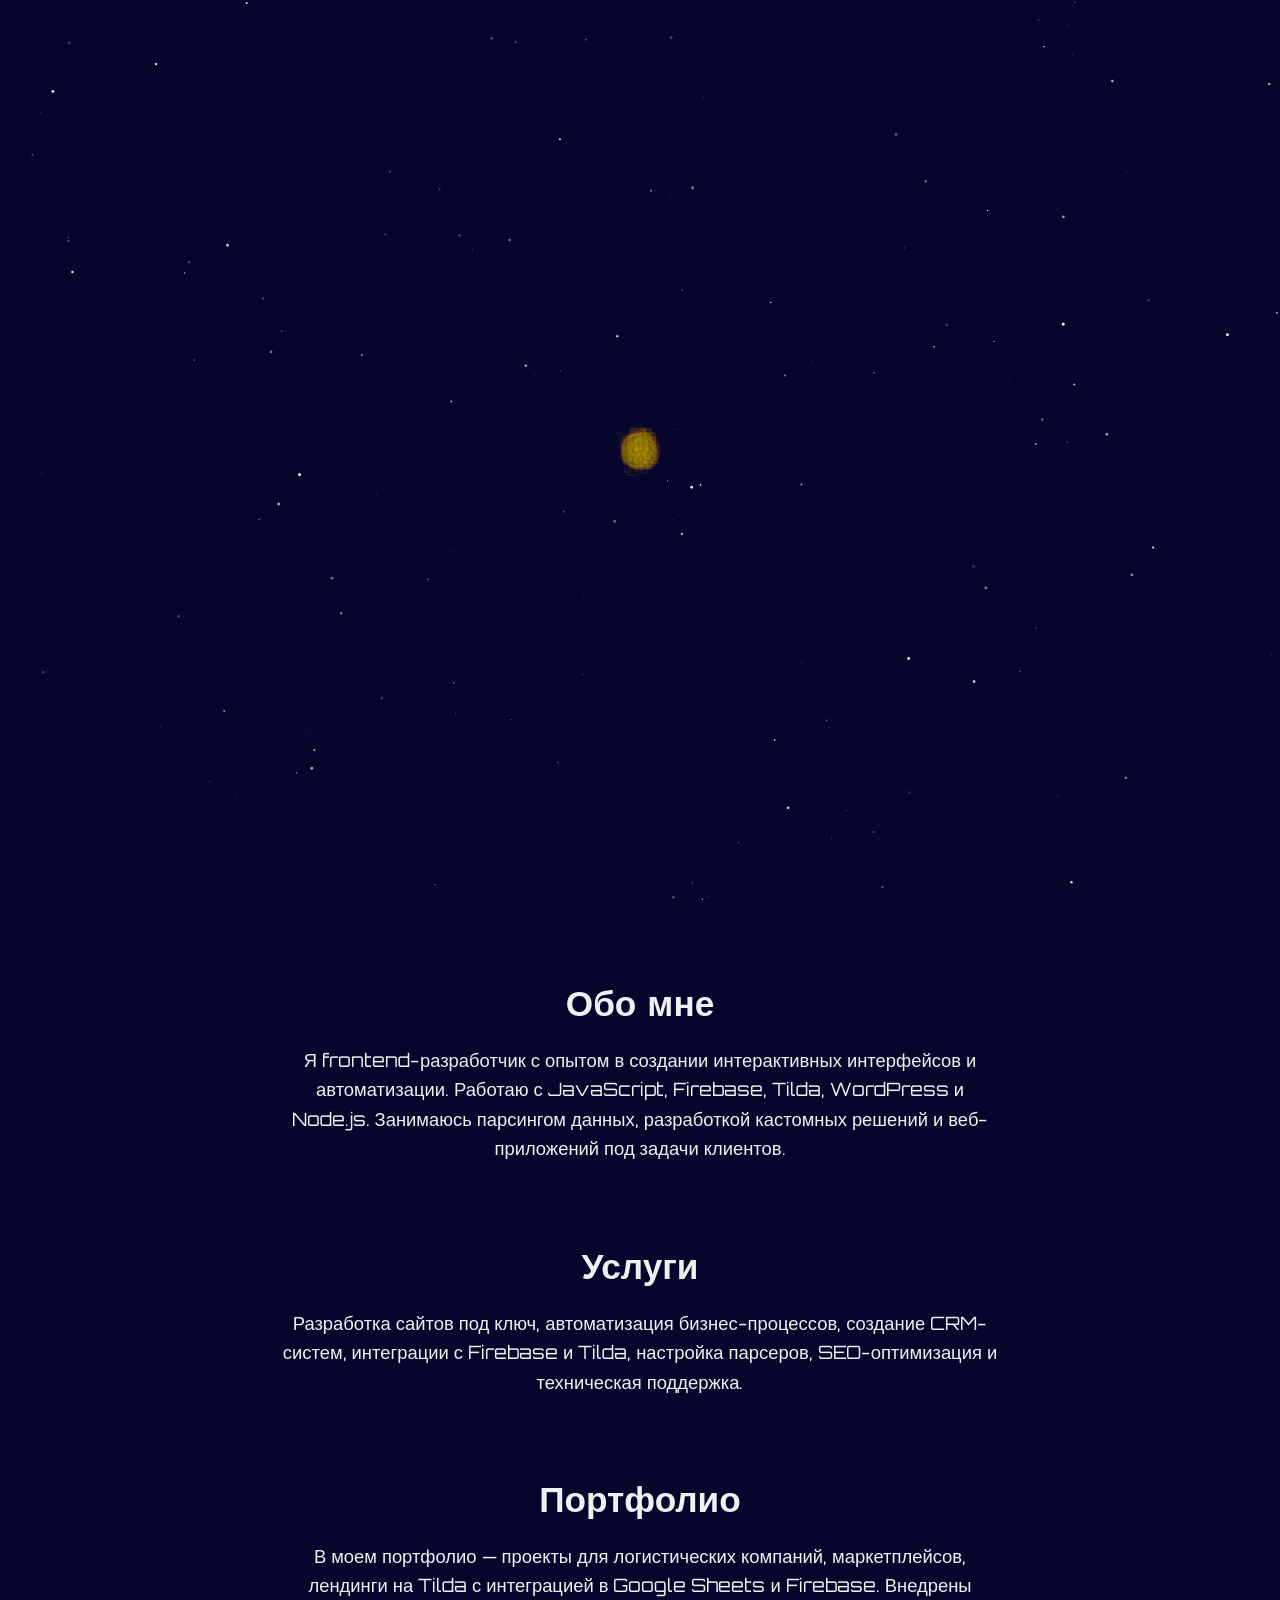
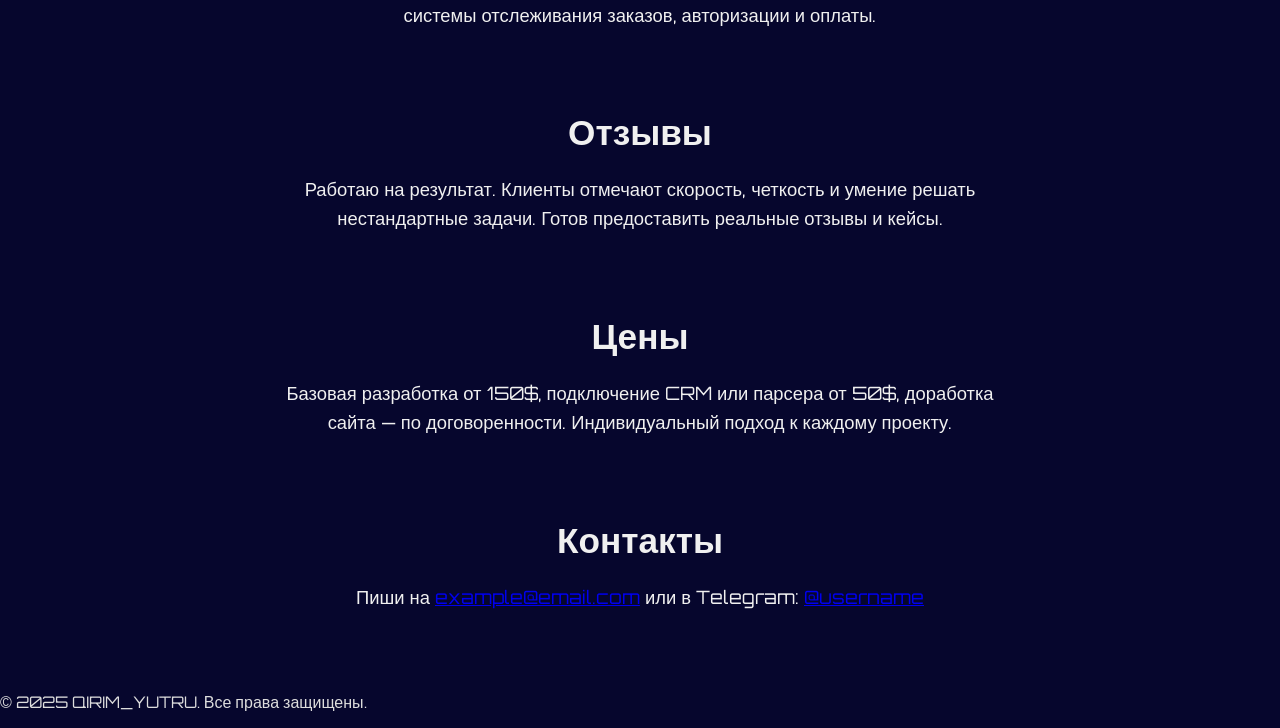
==== index.html @ f1094c7c "Update index.html" ====
<!DOCTYPE html>
<html lang="ru">
<head>
  <meta charset="UTF-8" />
  <meta name="viewport" content="width=device-width, initial-scale=1.0" />
  <title>Qirim Yurtu</title>

  <!-- Подключаем Orbitron -->
  <link href="https://fonts.googleapis.com/css2?family=Orbitron:wght@700&display=swap" rel="stylesheet" />

  <!-- Подключаем внешний CSS -->
  <link rel="stylesheet" href="style.css" />
</head>
<body>
  <canvas id="stars-canvas" style="position: fixed; top: 0; left: 0; pointer-events: none; z-index: 0;"></canvas>

  <div id="animation-container">
  <canvas id="canvas"></canvas>

  <div id="icons">
    <img src="https://cdn-icons-png.flaticon.com/512/25/25231.png" alt="GitHub" />
    <img src="https://cdn-icons-png.flaticon.com/512/732/732200.png" alt="HTML5" />
    <img src="https://cdn-icons-png.flaticon.com/512/174/174857.png" alt="LinkedIn" />
  </div>
</div>


  <!-- ОБО МНЕ -->
  <section id="about" class="content-block reveal">
    <h2>Обо мне</h2>
    <p>Я frontend-разработчик с опытом в создании интерактивных интерфейсов и автоматизации. Работаю с JavaScript, Firebase, Tilda, WordPress и Node.js. Занимаюсь парсингом данных, разработкой кастомных решений и веб-приложений под задачи клиентов.</p>
  </section>

  <!-- УСЛУГИ -->
  <section id="services" class="content-block reveal">
    <h2>Услуги</h2>
    <p>Разработка сайтов под ключ, автоматизация бизнес-процессов, создание CRM-систем, интеграции с Firebase и Tilda, настройка парсеров, SEO-оптимизация и техническая поддержка.</p>
  </section>

  <!-- ПОРТФОЛИО -->
  <section id="portfolio" class="content-block reveal">
    <h2>Портфолио</h2>
    <p>В моем портфолио — проекты для логистических компаний, маркетплейсов, лендинги на Tilda с интеграцией в Google Sheets и Firebase. Внедрены системы отслеживания заказов, авторизации и оплаты.</p>
  </section>

  <!-- ОТЗЫВЫ -->
  <section id="testimonials" class="content-block reveal">
    <h2>Отзывы</h2>
    <p>Работаю на результат. Клиенты отмечают скорость, четкость и умение решать нестандартные задачи. Готов предоставить реальные отзывы и кейсы.</p>
  </section>

  <!-- ЦЕНЫ -->
  <section id="pricing" class="content-block reveal">
    <h2>Цены</h2>
    <p>Базовая разработка от 150$, подключение CRM или парсера от 50$, доработка сайта — по договоренности. Индивидуальный подход к каждому проекту.</p>
  </section>

  <!-- КОНТАКТЫ -->
  <section id="contacts" class="content-block reveal">
    <h2>Контакты</h2>
    <p>Пиши на <a href="mailto:example@email.com">example@email.com</a> или в Telegram: <a href="https://t.me/username" target="_blank">@username</a></p>
  </section>
<footer class="footer">
  <p>© 2025 QIRIM_YUTRU. Все права защищены.</p>
</footer>

  <!-- Подключаем внешний JS -->
  <script src="script.js"></script>
</body>
</html>
---- style.css ----
#animation-container {
  position: relative;
  overflow: hidden;
  height: 100vh;
  background: transparent; /* убрать градиент или заменить на прозрачный */
  display: flex;
  justify-content: center;
  align-items: center;
  flex-direction: column;
}

.parallax-layer {
  position: absolute;
  width: 100%;
  height: 100%;
  top: 0;
  left: 0;
  pointer-events: none;
  will-change: transform;
}

#icons {
  display: flex;
  gap: 40px;
  opacity: 0;
  transition: opacity 1.5s ease;
  position: absolute;
  bottom: 40px;
  left: 50%;
  transform: translateX(-50%);
  pointer-events: auto;
  z-index: 10;
}

#icons.visible {
  opacity: 1;
}

#icons img {
  width: 50px;
  height: 50px;
  user-select: none;
}

.content-block {
  max-width: 720px;
  margin: 80px auto;
  padding: 0 20px;
  font-family: 'Orbitron', sans-serif;
  color: #f0f0f0;
  text-align: center;
}

.content-block h2 {
  margin-bottom: 20px;
  font-size: 2.2rem;
}

.content-block p {
  font-size: 1.15rem;
  line-height: 1.6;
}

/* Сброс и базовые стили */
body, html {
  margin: 0;
  padding: 0;
  background-color: #06062d;
  color: #ddd;
  font-family: 'Orbitron', sans-serif;
}
#stars-canvas {
  position: absolute;
  top: 0; left: 0;
  width: 100%;
  height: 100%;
  z-index: 0;
  pointer-events: none;
}
#canvas {
  position: relative;
  z-index: 1;
}
.reveal {
  opacity: 0;
  transform: translateY(30px);
  transition: all 0.8s ease;
  will-change: opacity, transform;
}


.reveal.active {
  opacity: 1;
  transform: translateY(0);
}
#icons img {
  filter: brightness(1.5) drop-shadow(0 0 5px white);
  transition: filter 0.3s ease, transform 0.3s ease;
}

#icons img:hover {
  filter: brightness(2) drop-shadow(0 0 10px white);
  transform: scale(1.1);
}
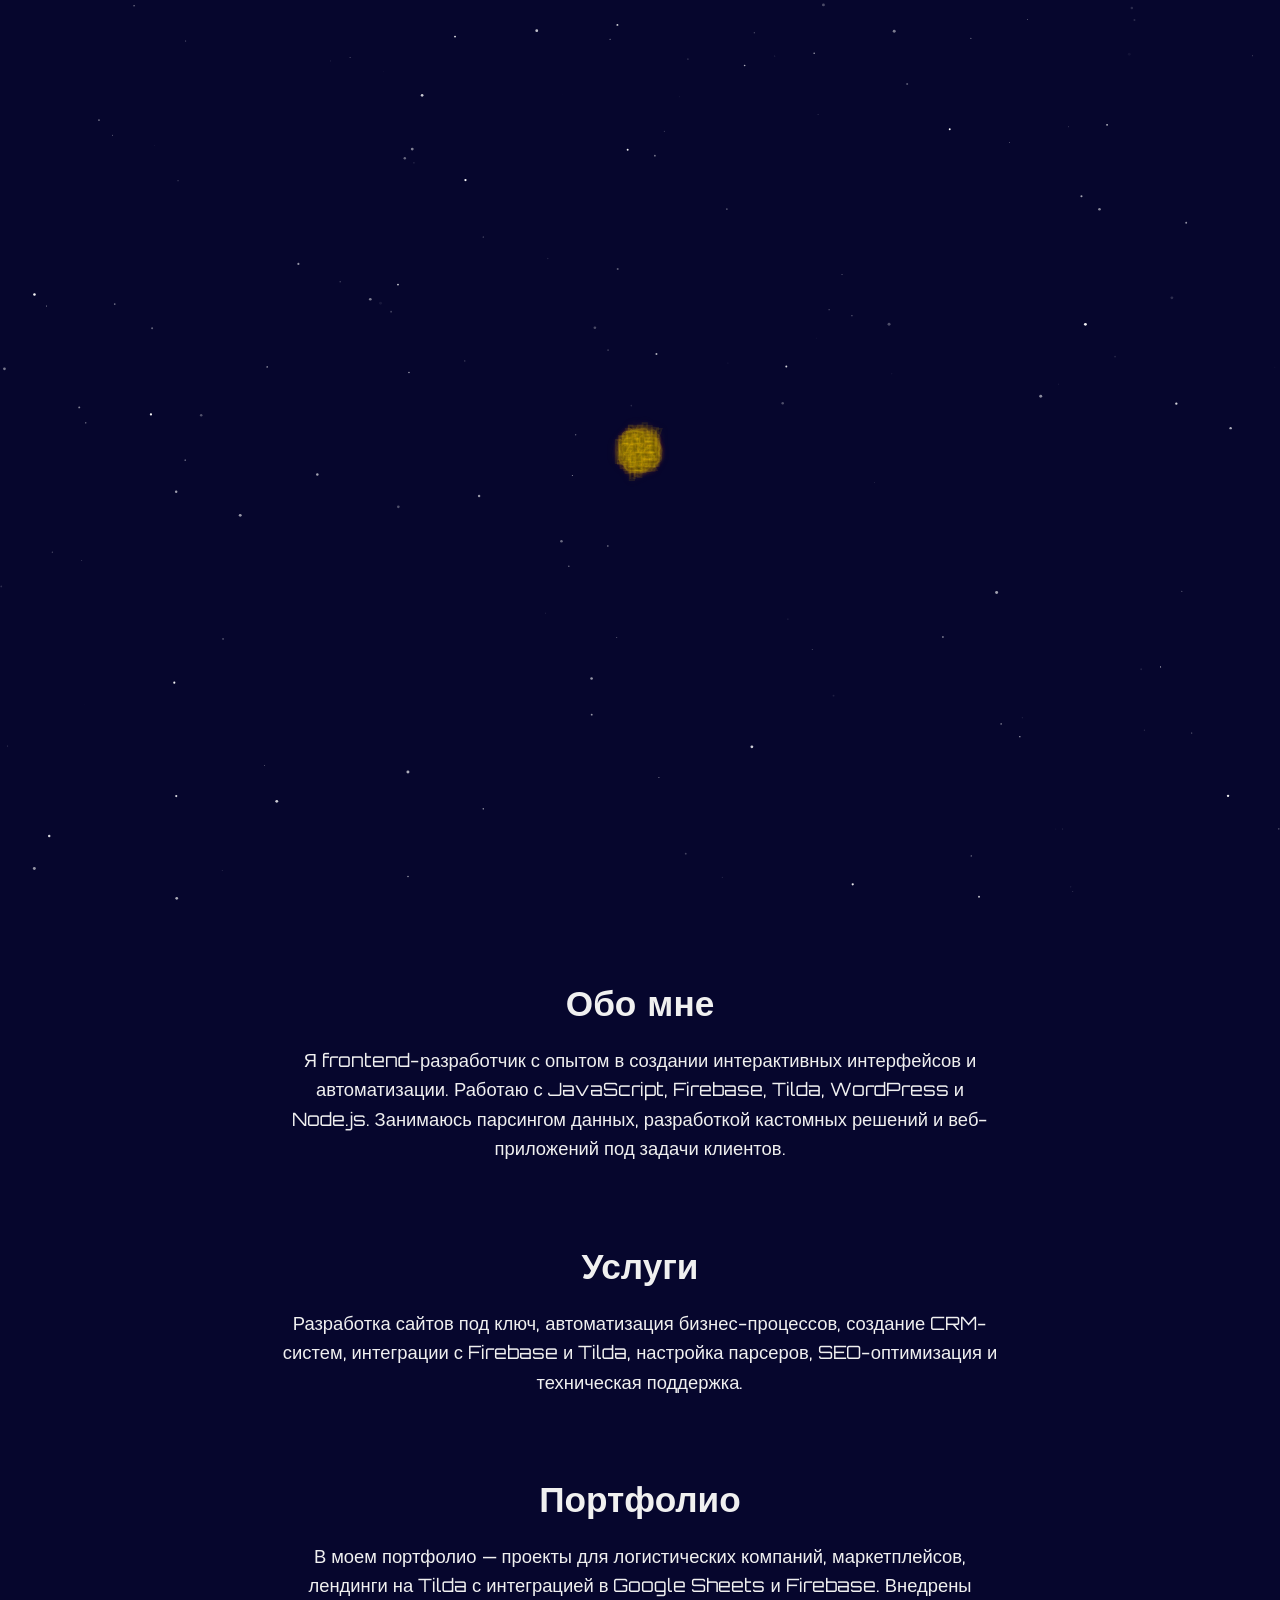
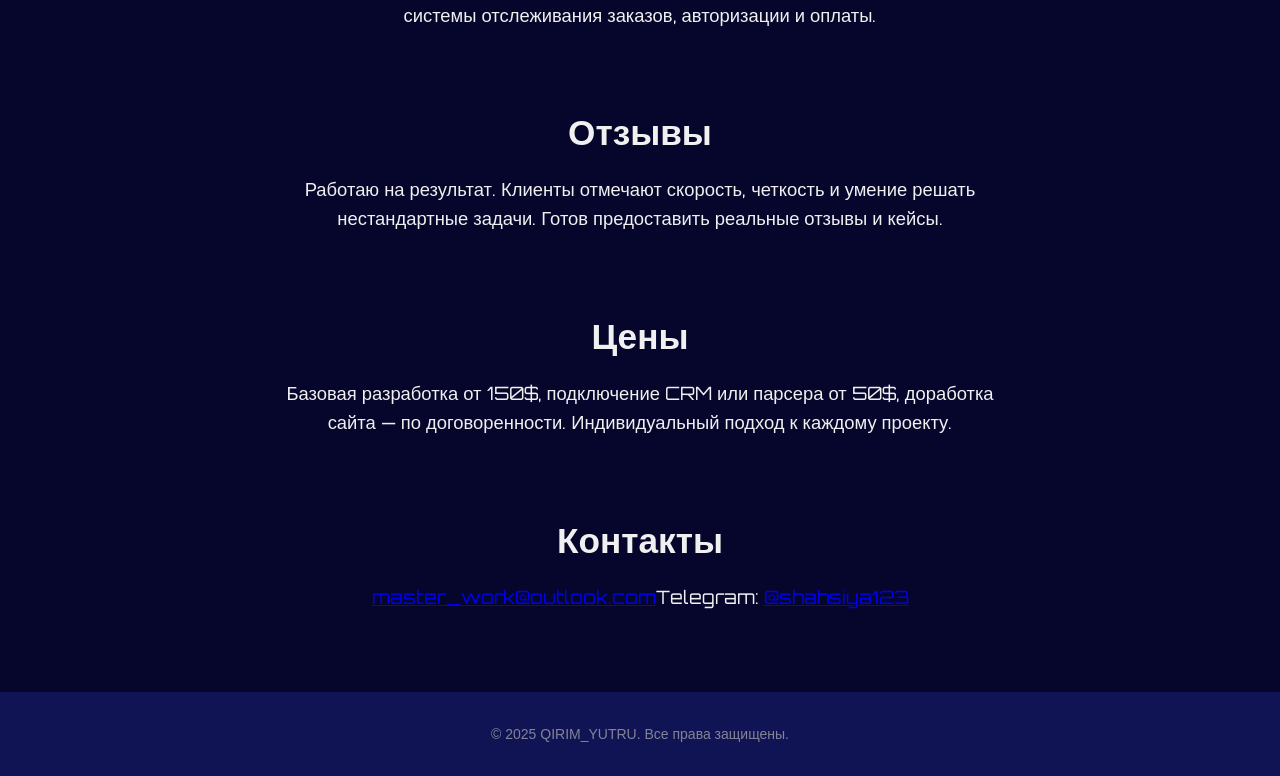
==== commit 2c0ce403: "Update index.html" ====
--- a/index.html
+++ b/index.html
@@ -58,7 +58,7 @@
   <!-- КОНТАКТЫ -->
   <section id="contacts" class="content-block reveal">
     <h2>Контакты</h2>
-    <p>Пиши на <a href="mailto:example@email.com">example@email.com</a> или в Telegram: <a href="https://t.me/username" target="_blank">@username</a></p>
+    <p> <a href="mailto:master_work@outlook.com">master_work@outlook.com</a>Telegram: <a href="https://t.me/shahsiya123" target="_blank">@shahsiya123</a></p>
   </section>
 <footer class="footer">
   <p>© 2025 QIRIM_YUTRU. Все права защищены.</p>
--- a/style.css
+++ b/style.css
@@ -102,4 +102,22 @@
   filter: brightness(2) drop-shadow(0 0 10px white);
   transform: scale(1.1);
 }
+.footer {
+  background-color: #1a237e;
+  color: #fff;
+  text-align: center;
+  padding: 20px 15px;
+  font-size: 14px;
+  font-family: Arial, sans-serif;
+  user-select: none;
+  margin-top: 40px;
+  opacity: 0.5;
+}
 
+@media (max-width: 600px) {
+  .footer {
+    font-size: 12px;
+    padding: 15px 10px;
+  }
+}
+
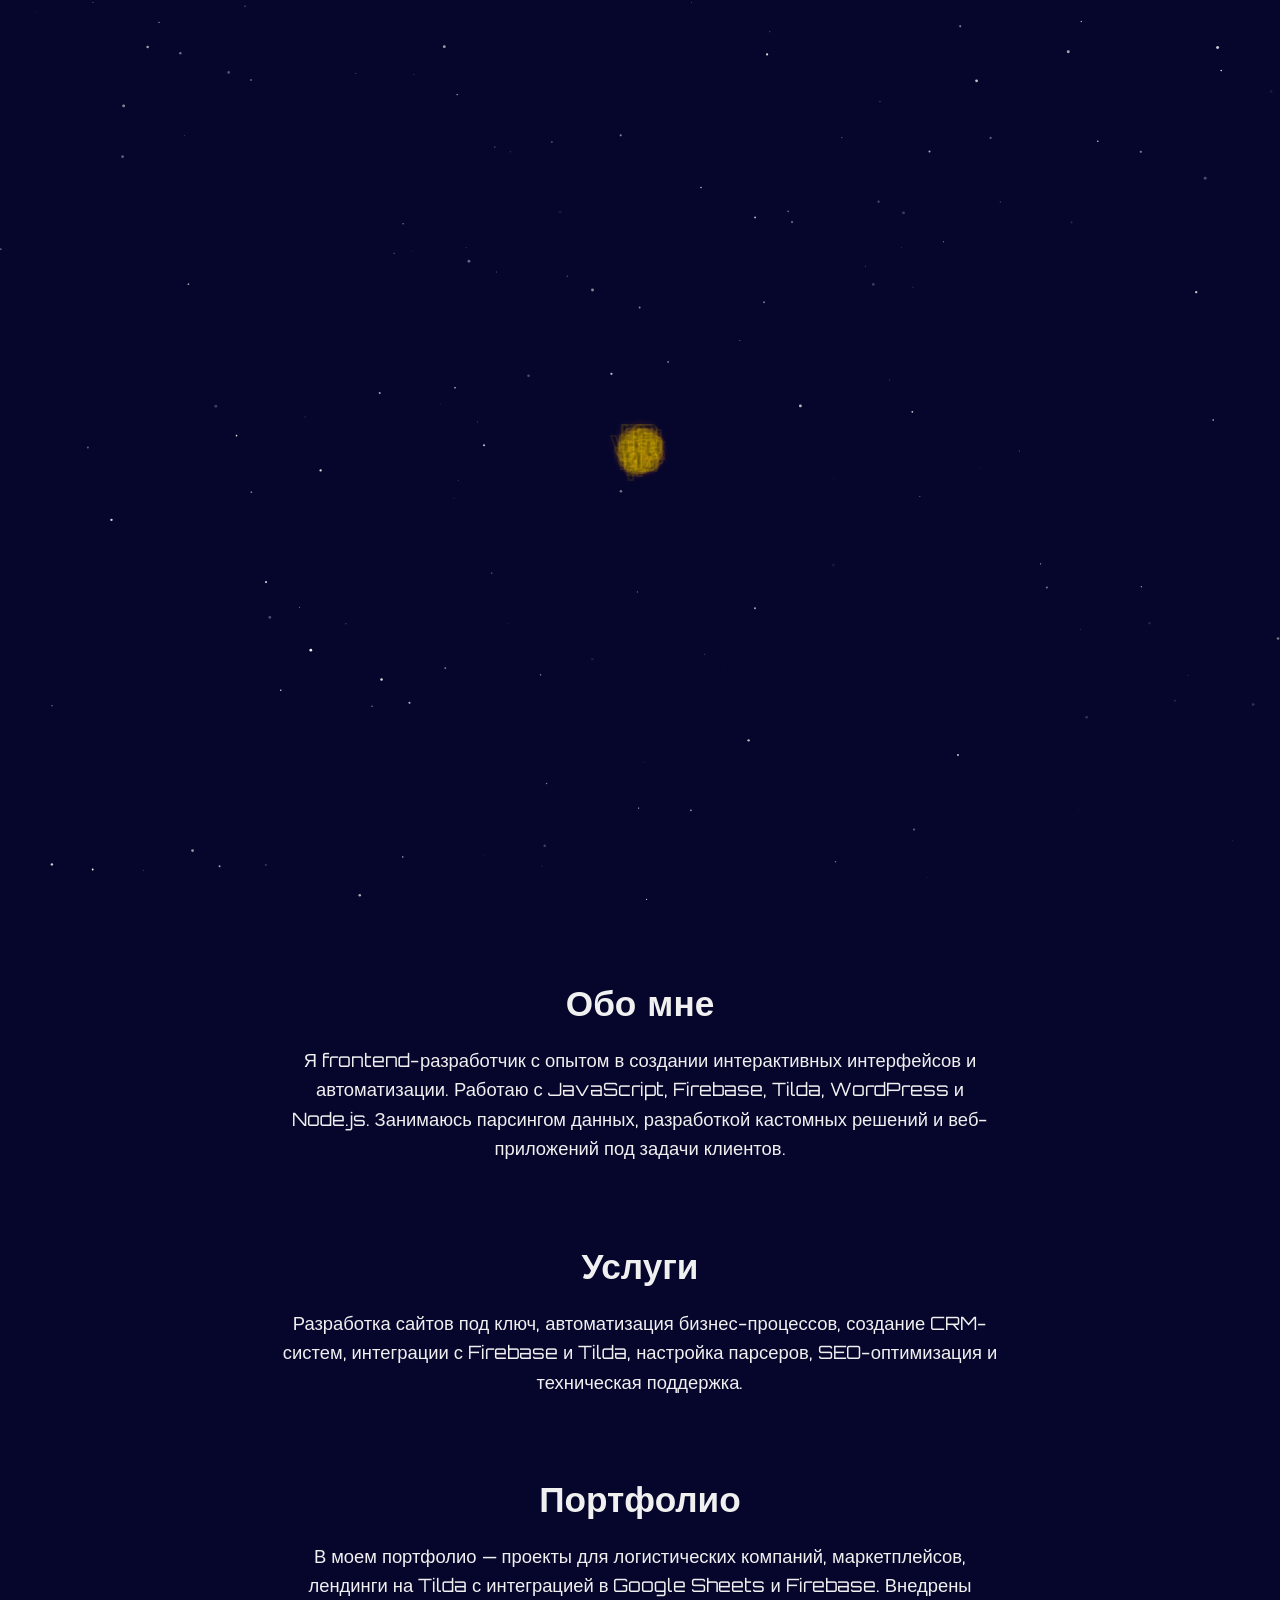
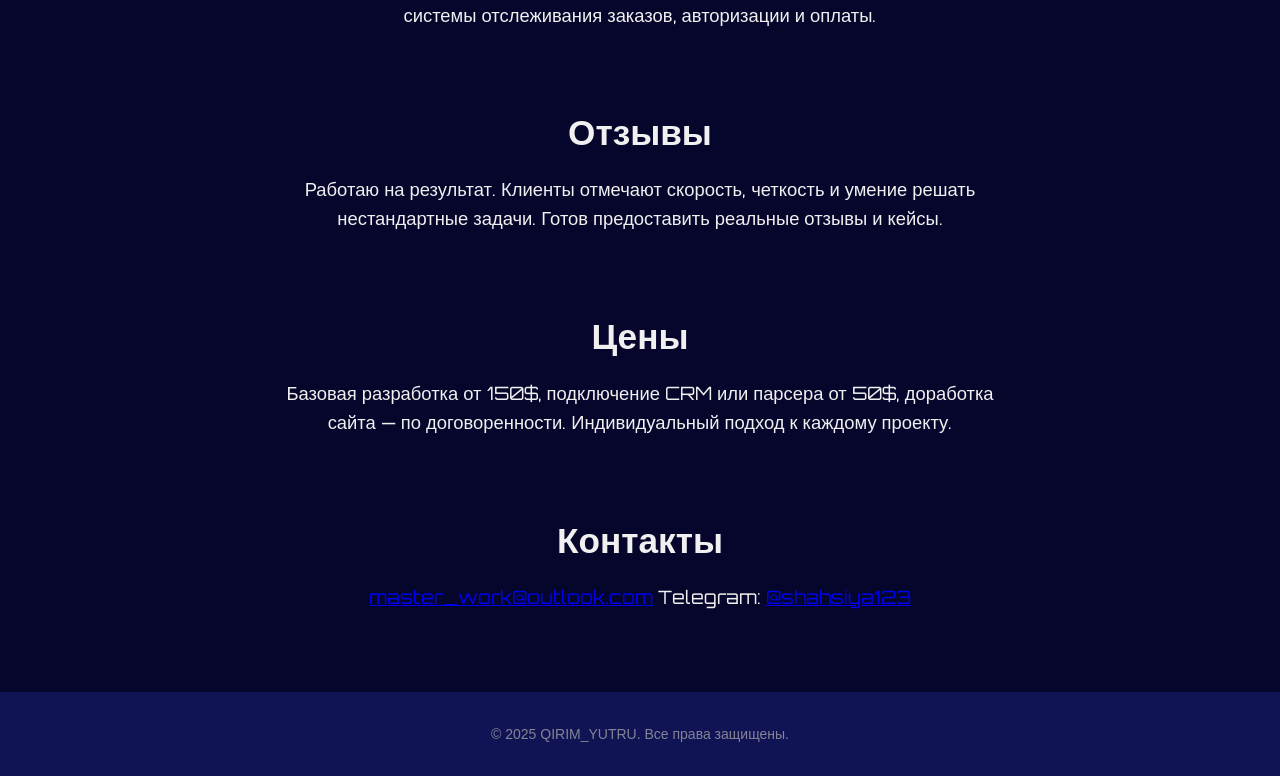
==== commit 51cb5820: "Update index.html" ====
--- a/index.html
+++ b/index.html
@@ -58,7 +58,7 @@
   <!-- КОНТАКТЫ -->
   <section id="contacts" class="content-block reveal">
     <h2>Контакты</h2>
-    <p> <a href="mailto:master_work@outlook.com">master_work@outlook.com</a>Telegram: <a href="https://t.me/shahsiya123" target="_blank">@shahsiya123</a></p>
+    <p> <a href="mailto:master_work@outlook.com"> master_work@outlook.com</a> Telegram: <a href="https://t.me/shahsiya123" target="_blank">@shahsiya123</a></p>
   </section>
 <footer class="footer">
   <p>© 2025 QIRIM_YUTRU. Все права защищены.</p>
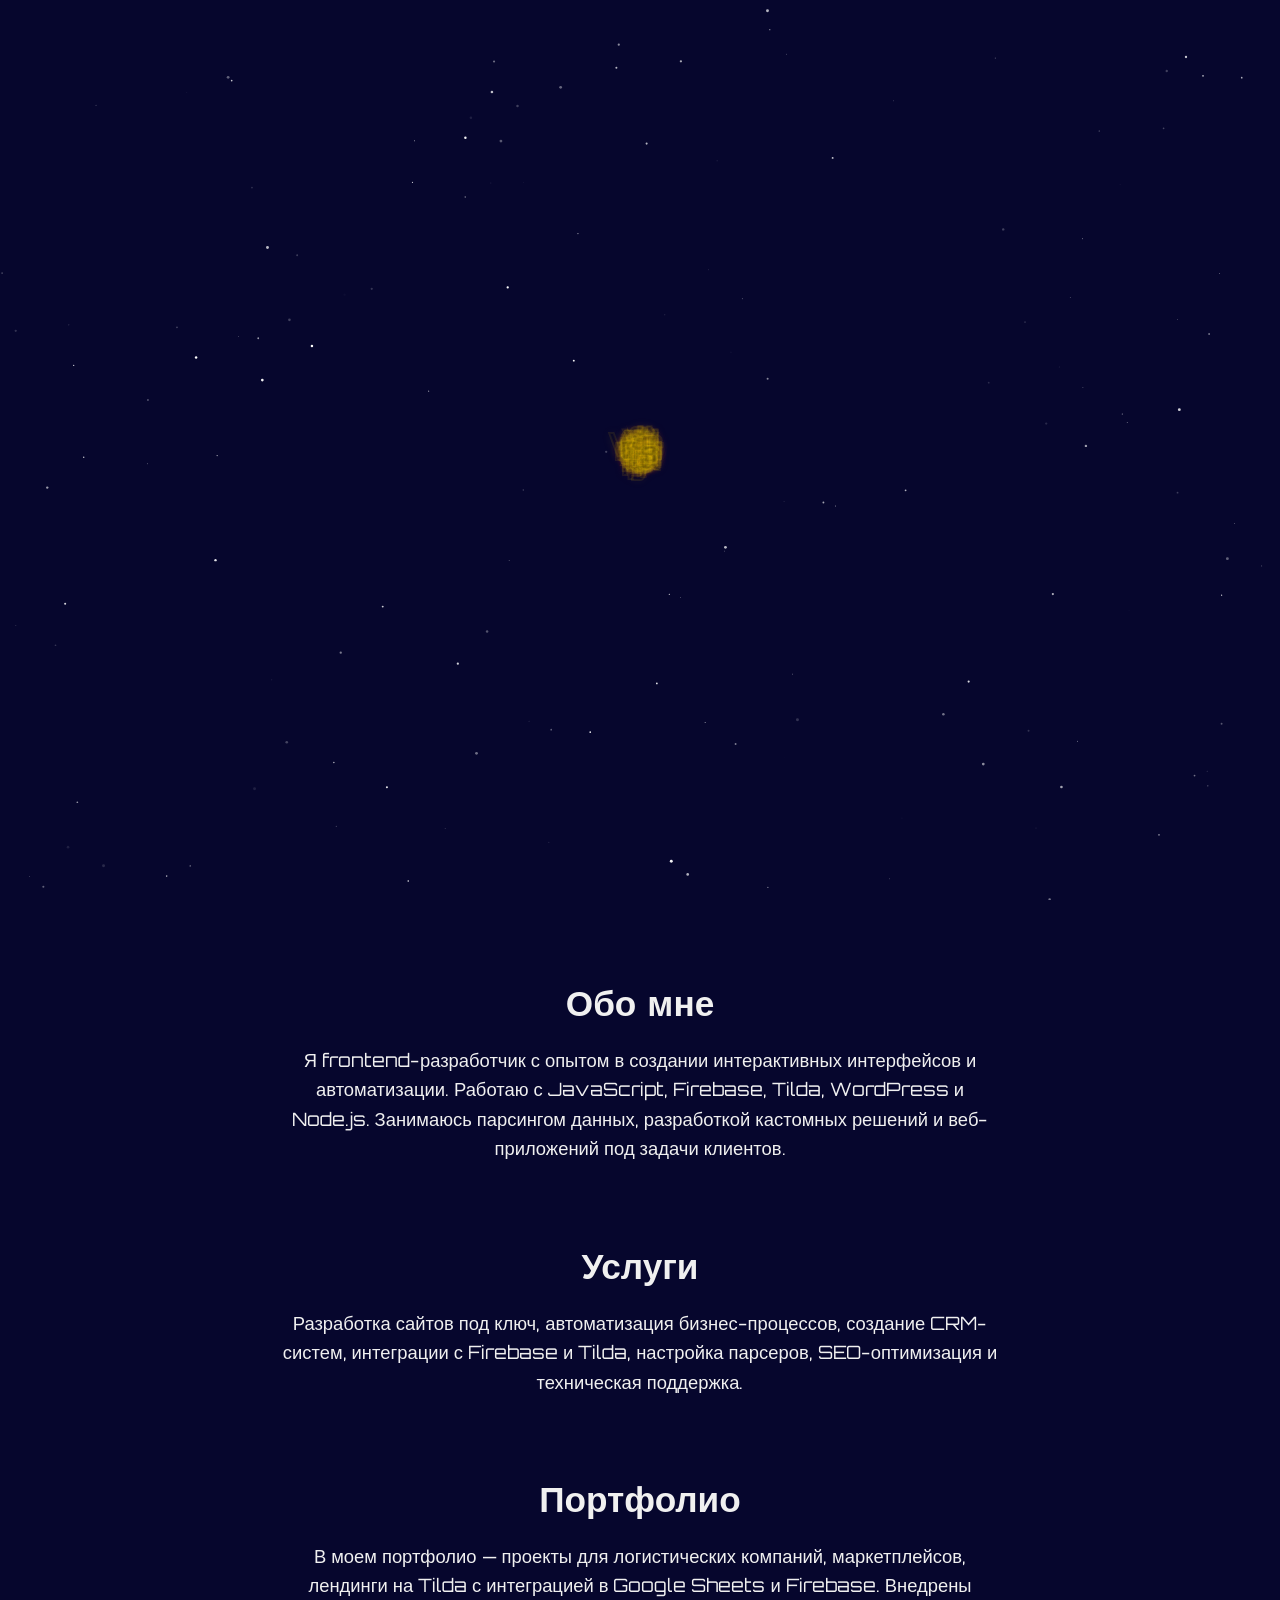
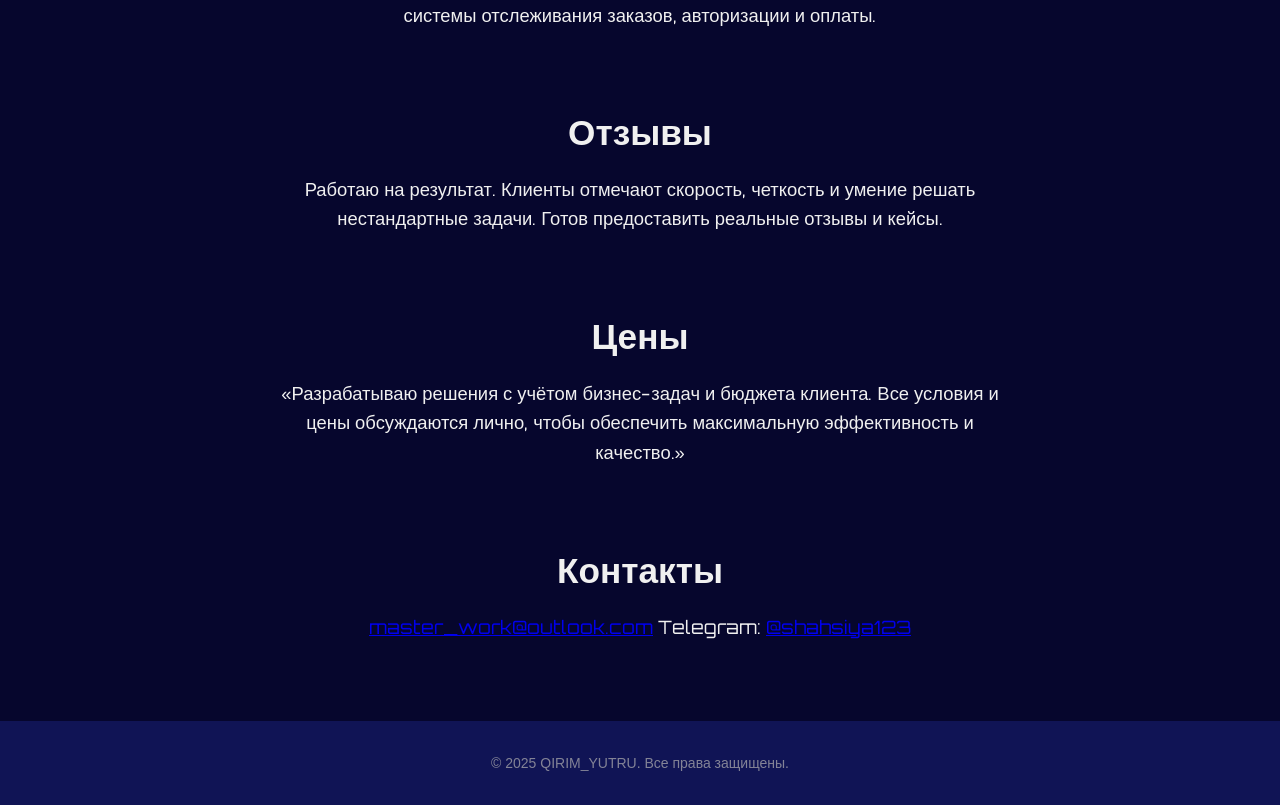
==== commit 0d9bcf6a: "Update index.html" ====
--- a/index.html
+++ b/index.html
@@ -52,7 +52,7 @@
   <!-- ЦЕНЫ -->
   <section id="pricing" class="content-block reveal">
     <h2>Цены</h2>
-    <p>Базовая разработка от 150$, подключение CRM или парсера от 50$, доработка сайта — по договоренности. Индивидуальный подход к каждому проекту.</p>
+    <p>«Разрабатываю решения с учётом бизнес-задач и бюджета клиента. Все условия и цены обсуждаются лично, чтобы обеспечить максимальную эффективность и качество.»</p>
   </section>
 
   <!-- КОНТАКТЫ -->
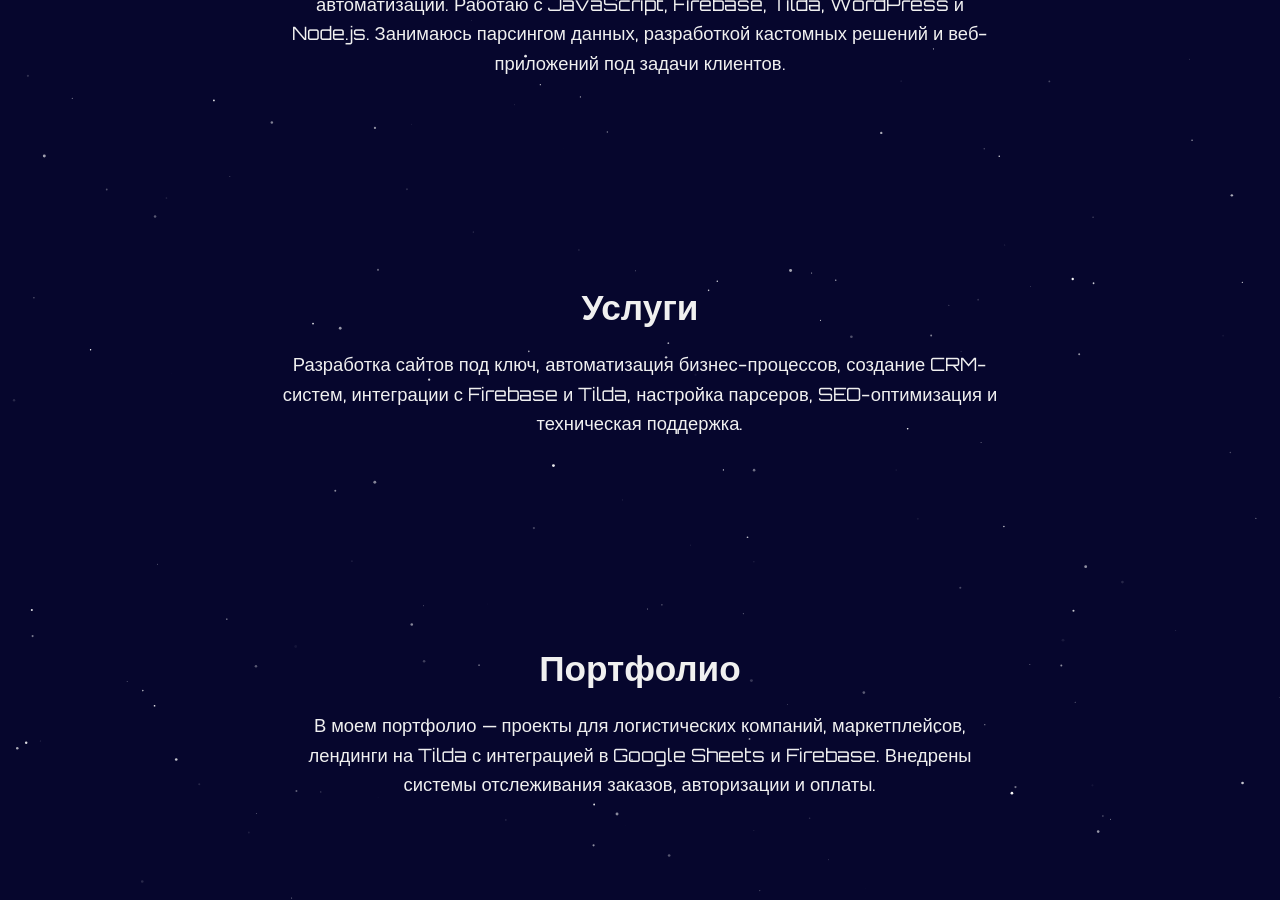
==== commit e2abf6ad: "Update index.html" ====
--- a/index.html
+++ b/index.html
@@ -17,11 +17,17 @@
   <div id="animation-container">
   <canvas id="canvas"></canvas>
 
-  <div id="icons">
+<div id="icons">
+  <a href="https://github.com/shahsiya" target="_blank" rel="noopener noreferrer">
     <img src="https://cdn-icons-png.flaticon.com/512/25/25231.png" alt="GitHub" />
+  </a>
+  <a href="mailto:master_work@outlook.com" target="_blank" rel="noopener noreferrer">
     <img src="https://cdn-icons-png.flaticon.com/512/732/732200.png" alt="HTML5" />
+  </a>
+  <a href="https://linkedin.com/in/khalid-osmanohlu-95247a1a4" target="_blank" rel="noopener noreferrer">
     <img src="https://cdn-icons-png.flaticon.com/512/174/174857.png" alt="LinkedIn" />
-  </div>
+  </a>
+</div
 </div>
 
 
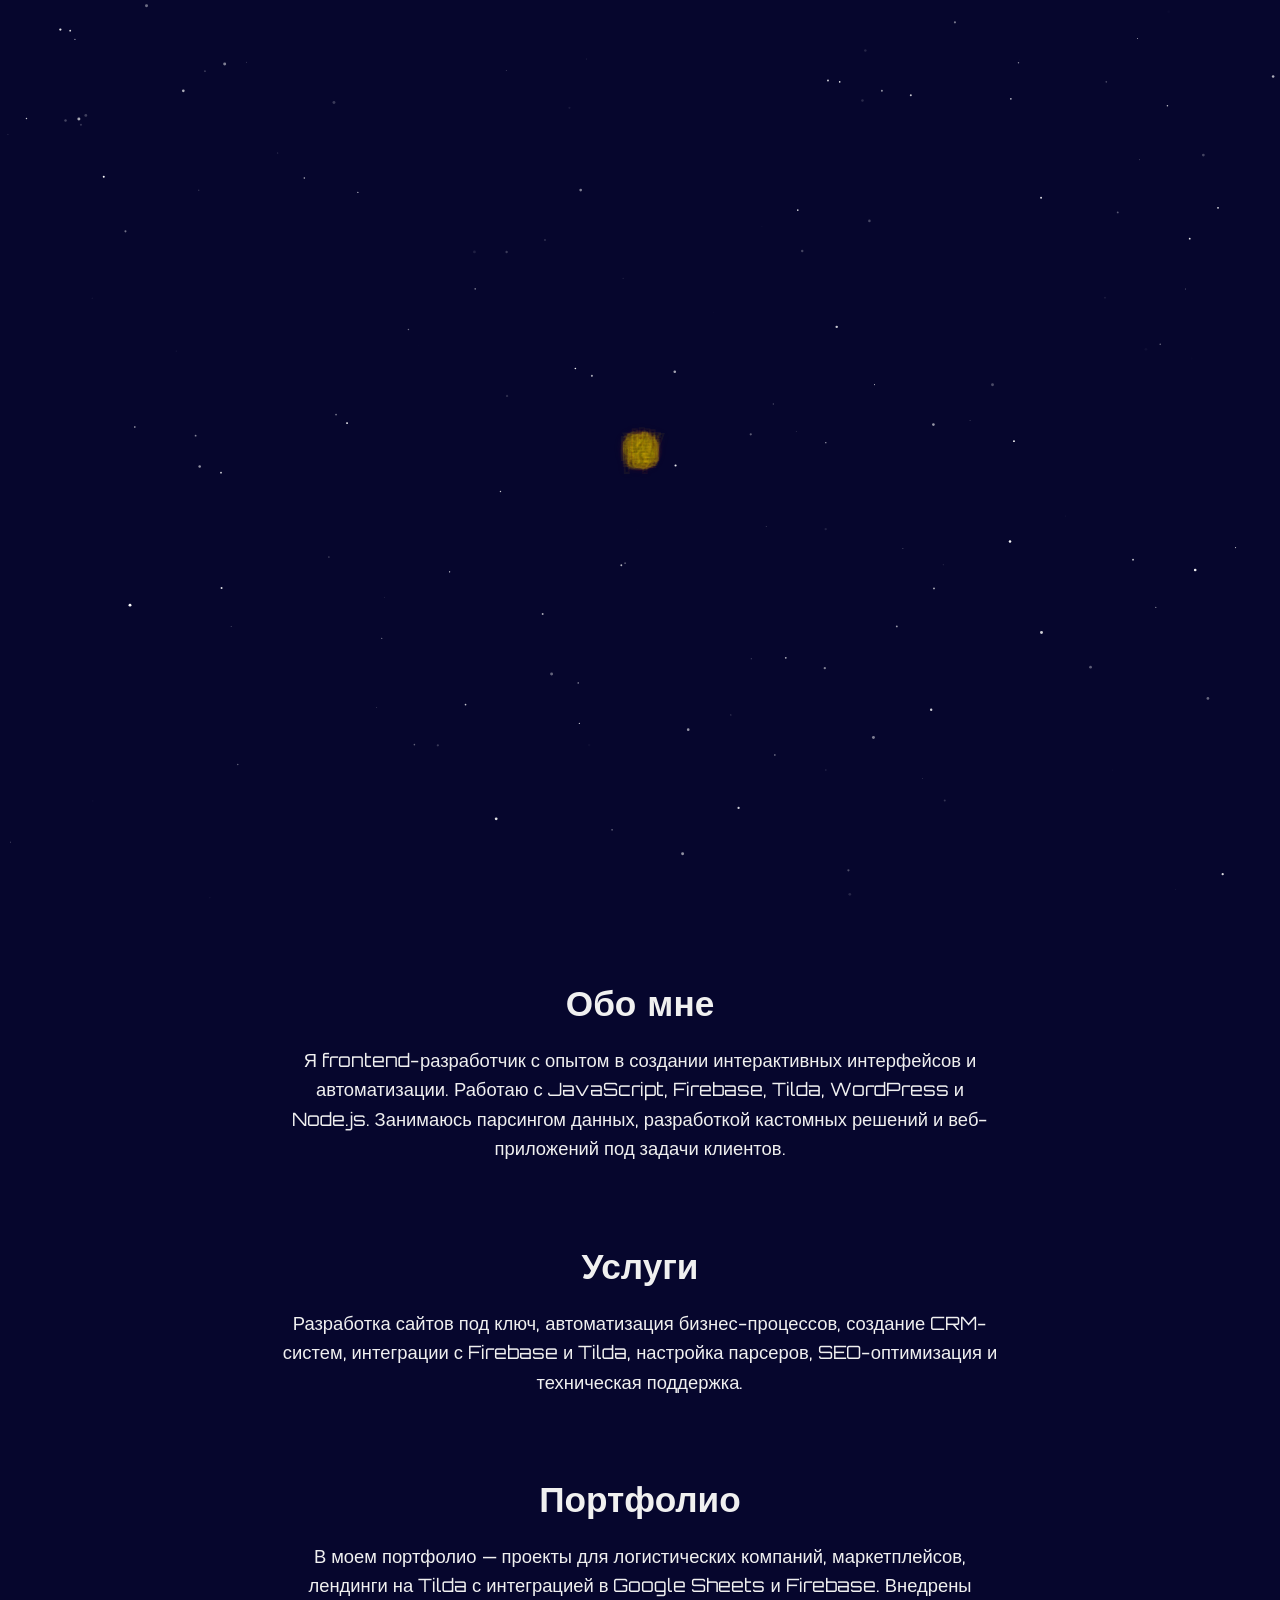
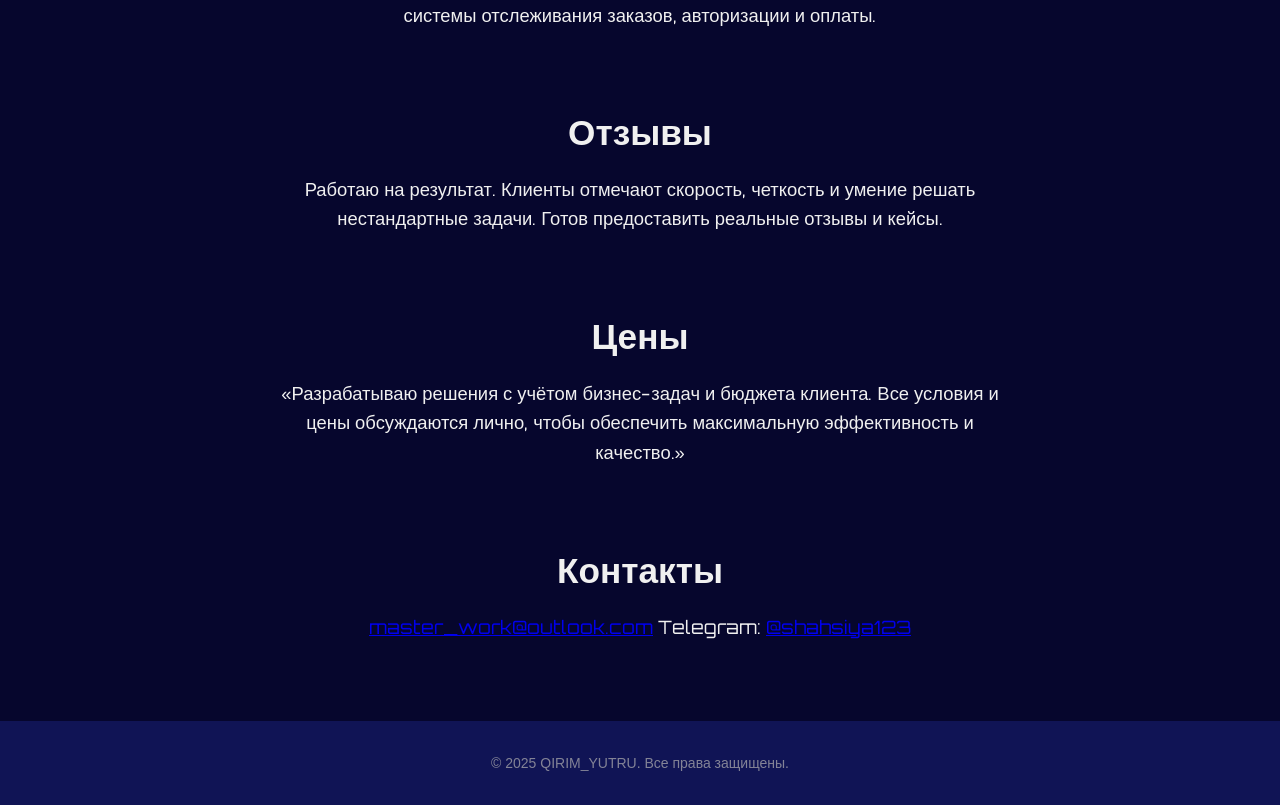
==== commit 24f0a8b7: "Update index.html" ====
--- a/index.html
+++ b/index.html
@@ -18,16 +18,10 @@
   <canvas id="canvas"></canvas>
 
 <div id="icons">
-  <a href="https://github.com/shahsiya" target="_blank" rel="noopener noreferrer">
     <img src="https://cdn-icons-png.flaticon.com/512/25/25231.png" alt="GitHub" />
-  </a>
-  <a href="mailto:master_work@outlook.com" target="_blank" rel="noopener noreferrer">
     <img src="https://cdn-icons-png.flaticon.com/512/732/732200.png" alt="HTML5" />
-  </a>
-  <a href="https://linkedin.com/in/khalid-osmanohlu-95247a1a4" target="_blank" rel="noopener noreferrer">
     <img src="https://cdn-icons-png.flaticon.com/512/174/174857.png" alt="LinkedIn" />
-  </a>
-</div
+  </div>
 </div>
 
 
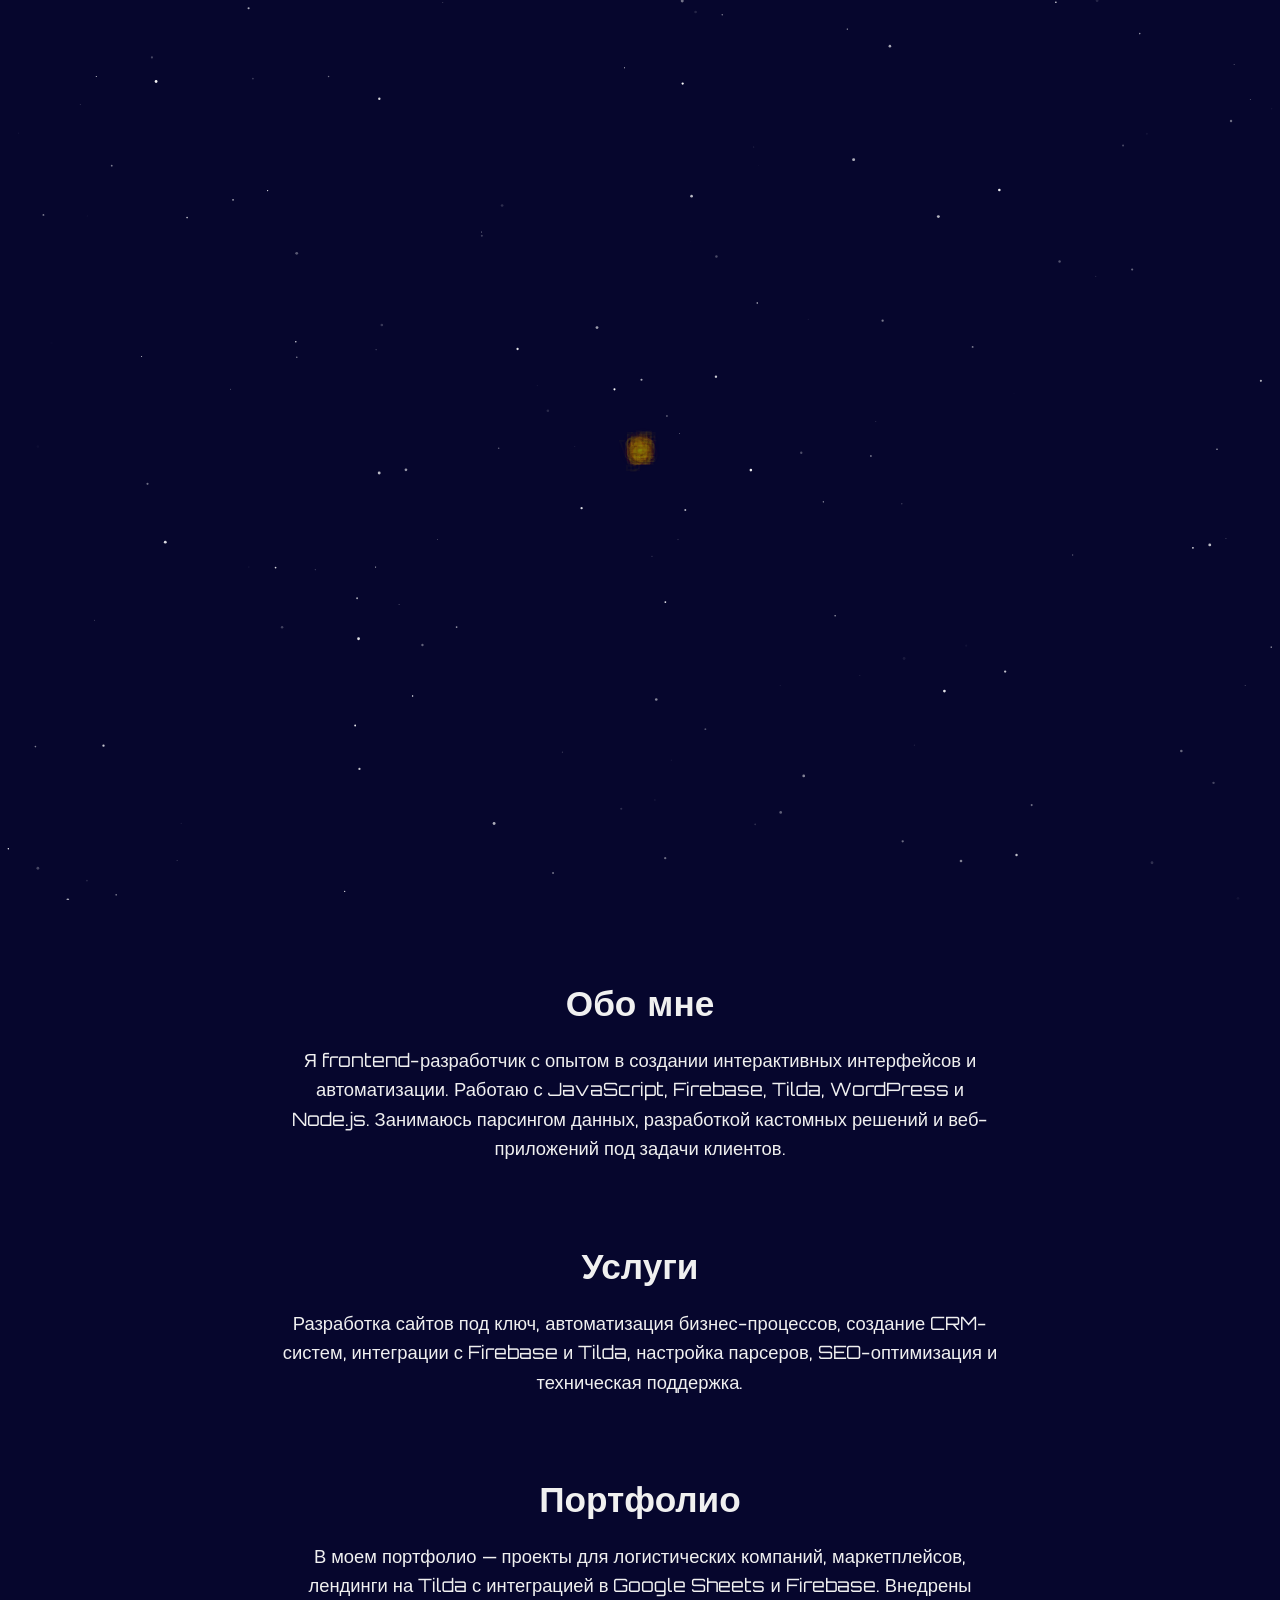
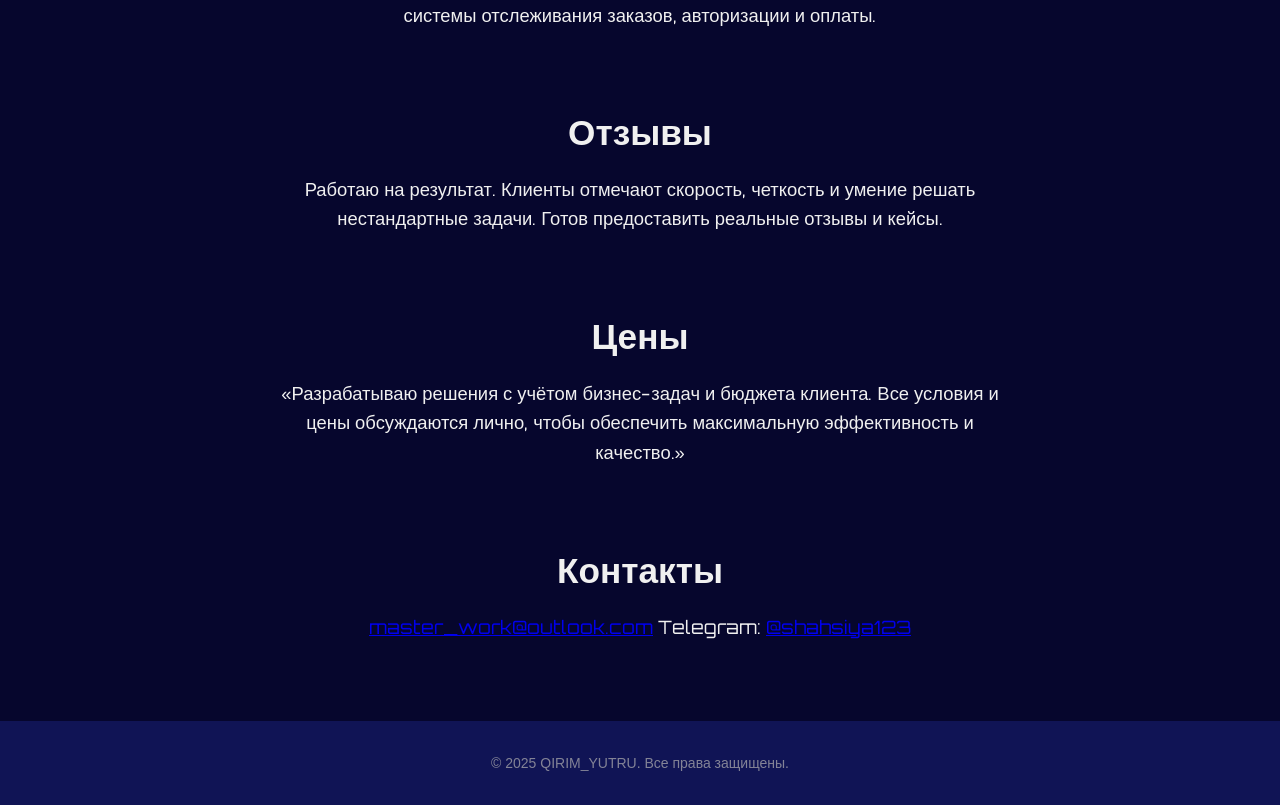
==== commit ed910da1: "Update index.html" ====
--- a/index.html
+++ b/index.html
@@ -17,11 +17,17 @@
   <div id="animation-container">
   <canvas id="canvas"></canvas>
 
-<div id="icons">
+<div id="icons" class="reveal">
+  <a href="https://github.com/твой_профиль" target="_blank" rel="noopener noreferrer">
     <img src="https://cdn-icons-png.flaticon.com/512/25/25231.png" alt="GitHub" />
+  </a>
+  <a href="https://html5.com" target="_blank" rel="noopener noreferrer">
     <img src="https://cdn-icons-png.flaticon.com/512/732/732200.png" alt="HTML5" />
+  </a>
+  <a href="https://linkedin.com/in/твой_профиль" target="_blank" rel="noopener noreferrer">
     <img src="https://cdn-icons-png.flaticon.com/512/174/174857.png" alt="LinkedIn" />
-  </div>
+  </a>
+</div>
 </div>
 
 
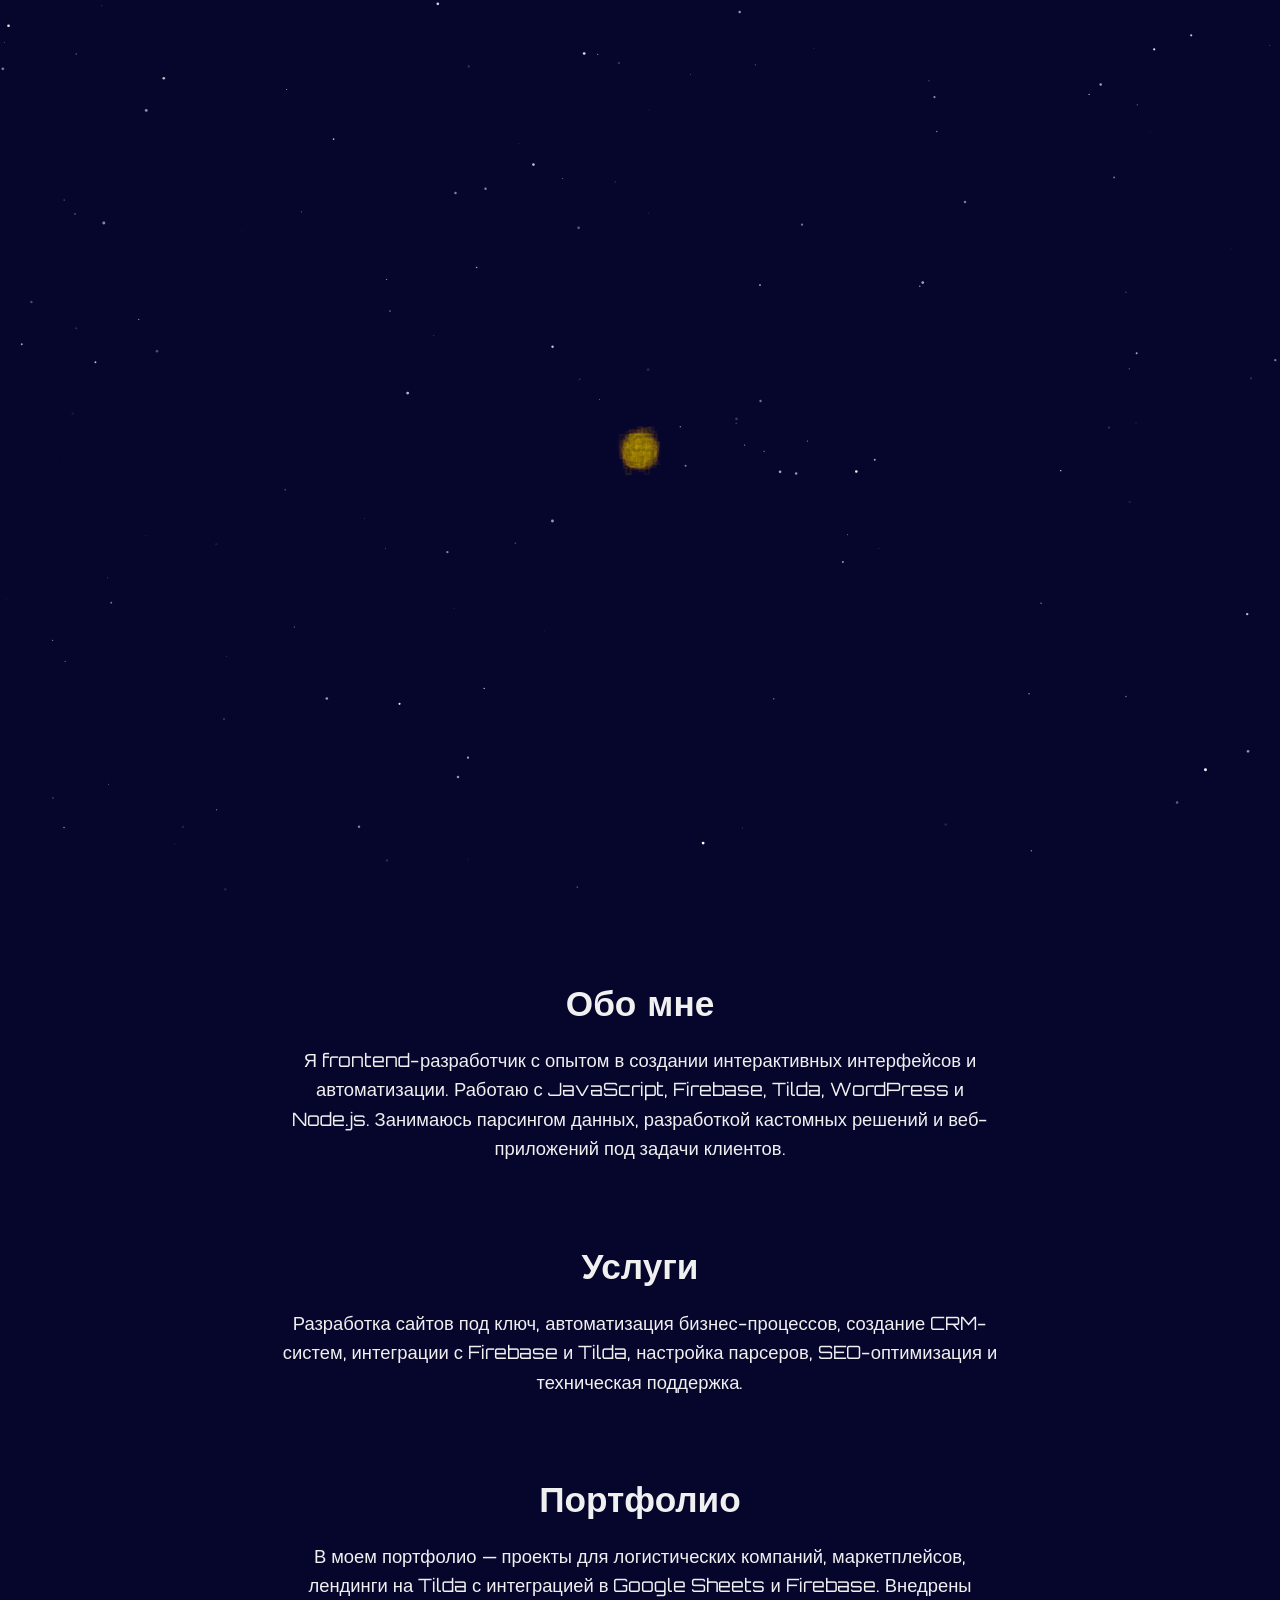
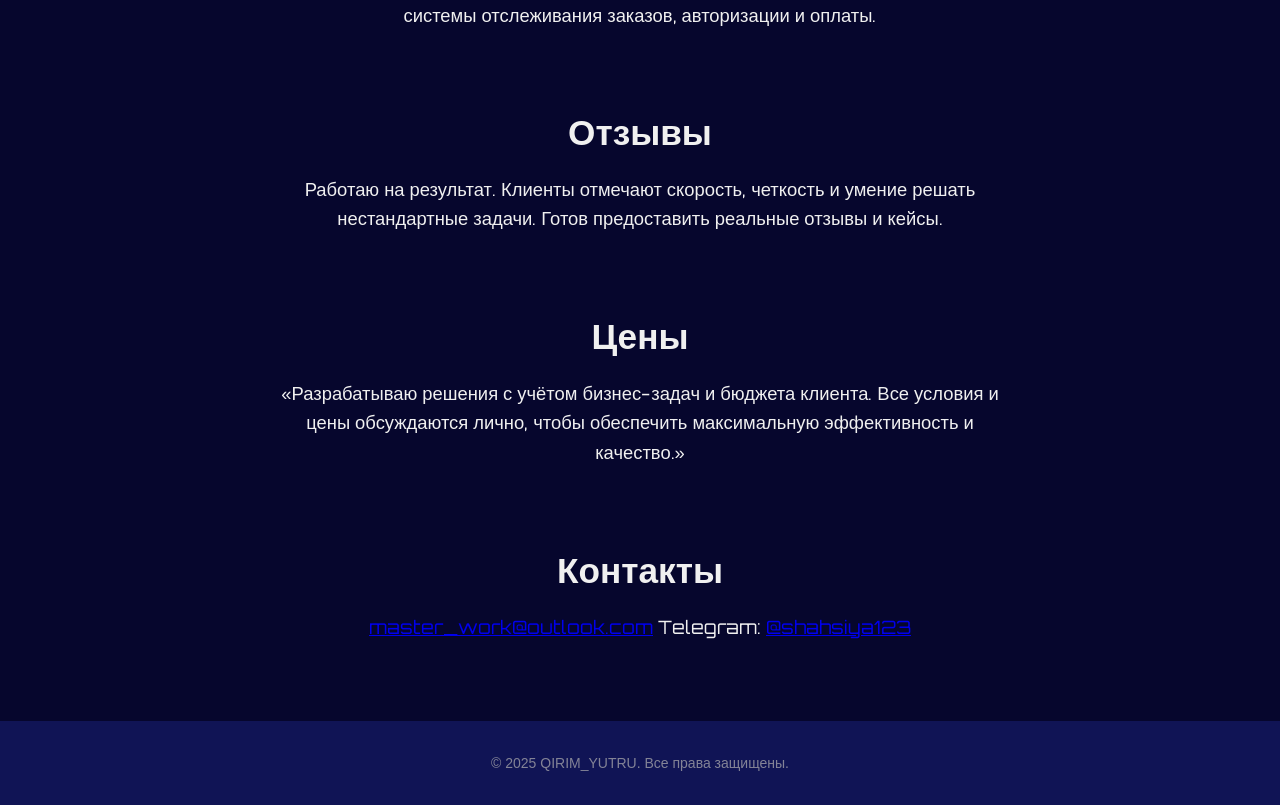
==== commit 8bd6789e: "Update index.html" ====
--- a/index.html
+++ b/index.html
@@ -18,13 +18,13 @@
   <canvas id="canvas"></canvas>
 
 <div id="icons" class="reveal">
-  <a href="https://github.com/твой_профиль" target="_blank" rel="noopener noreferrer">
+  <a href="https://github.com/shahsiya" target="_blank" rel="noopener noreferrer">
     <img src="https://cdn-icons-png.flaticon.com/512/25/25231.png" alt="GitHub" />
   </a>
-  <a href="https://html5.com" target="_blank" rel="noopener noreferrer">
+  <a href="mailto:master_work@outlook.com" target="_blank" rel="noopener noreferrer">
     <img src="https://cdn-icons-png.flaticon.com/512/732/732200.png" alt="HTML5" />
   </a>
-  <a href="https://linkedin.com/in/твой_профиль" target="_blank" rel="noopener noreferrer">
+  <a href="https://linkedin.com/in/khalid-osmanohlu-95247a1a4" target="_blank" rel="noopener noreferrer">
     <img src="https://cdn-icons-png.flaticon.com/512/174/174857.png" alt="LinkedIn" />
   </a>
 </div>
